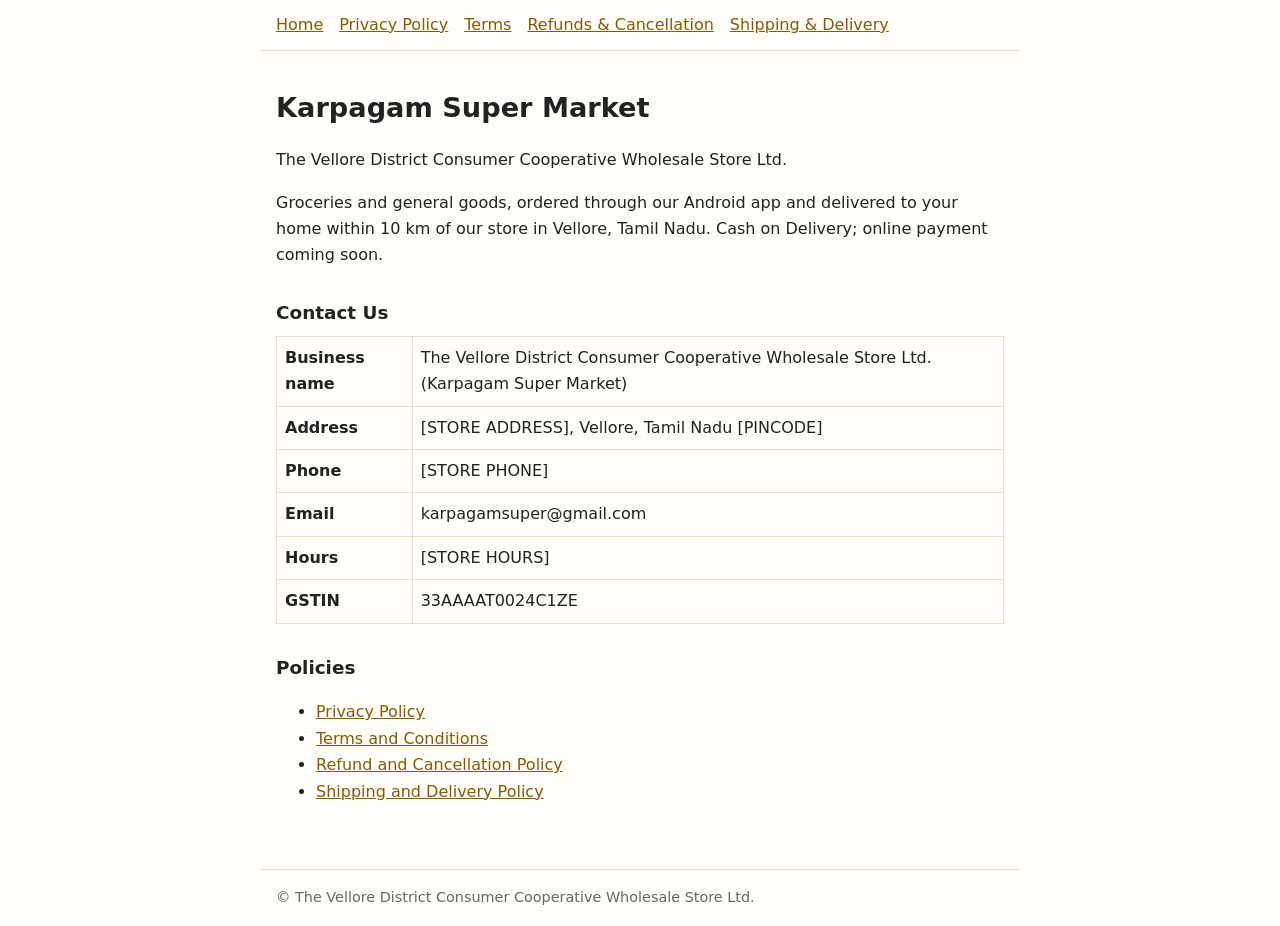
==== index.html @ 53f0761e "Policy pages for Karpagam Super Market Co-Authored-By: Claude Sonnet 5.5 <noreply@anthropic.com>" ====
<!doctype html>
<html lang="en"><head><meta charset="utf-8"><meta name="viewport" content="width=device-width,initial-scale=1">
<title>Karpagam Super Market</title><link rel="stylesheet" href="style.css"></head><body>
<nav><a href="index.html">Home</a><a href="privacy-policy.html">Privacy Policy</a><a href="terms-and-conditions.html">Terms</a><a href="refund-cancellation-policy.html">Refunds &amp; Cancellation</a><a href="shipping-delivery-policy.html">Shipping &amp; Delivery</a></nav>
<main>
<h1>Karpagam Super Market</h1>
<p>The Vellore District Consumer Cooperative Wholesale Store Ltd.</p>
<p>Groceries and general goods, ordered through our Android app and delivered to your home within 10 km of our store in Vellore, Tamil Nadu. Cash on Delivery; online payment coming soon.</p>

<h2>Contact Us</h2>
<table>
<tr><th>Business name</th><td>The Vellore District Consumer Cooperative Wholesale Store Ltd. (Karpagam Super Market)</td></tr>
<tr><th>Address</th><td>[STORE ADDRESS], Vellore, Tamil Nadu [PINCODE]</td></tr>
<tr><th>Phone</th><td>[STORE PHONE]</td></tr>
<tr><th>Email</th><td>karpagamsuper@gmail.com</td></tr>
<tr><th>Hours</th><td>[STORE HOURS]</td></tr>
<tr><th>GSTIN</th><td>33AAAAT0024C1ZE</td></tr>
</table>

<h2>Policies</h2>
<ul>
<li><a href="privacy-policy.html">Privacy Policy</a></li>
<li><a href="terms-and-conditions.html">Terms and Conditions</a></li>
<li><a href="refund-cancellation-policy.html">Refund and Cancellation Policy</a></li>
<li><a href="shipping-delivery-policy.html">Shipping and Delivery Policy</a></li>
</ul>
</main>
<footer>&copy; The Vellore District Consumer Cooperative Wholesale Store Ltd.</footer>
</body></html>
---- style.css ----
:root { --bg:#fffdf7; --fg:#222; --muted:#666; --accent:#8a5a00; --line:#e6dfcc; }
@media (prefers-color-scheme: dark) { :root { --bg:#181611; --fg:#eee; --muted:#aaa; --accent:#e0b04a; --line:#3a352a; } }
* { box-sizing:border-box; }
body { margin:0; background:var(--bg); color:var(--fg); font:16px/1.65 system-ui,-apple-system,"Segoe UI",sans-serif; }
main { max-width:760px; margin:0 auto; padding:24px 16px 48px; }
nav { display:flex; flex-wrap:wrap; gap:8px 16px; padding:12px 16px; border-bottom:1px solid var(--line); max-width:760px; margin:0 auto; }
a { color:var(--accent); }
h1 { font-size:1.7rem; margin:.4em 0 .2em; }
h2 { font-size:1.15rem; margin:1.6em 0 .4em; }
.updated { color:var(--muted); font-size:.9rem; }
footer { max-width:760px; margin:0 auto; padding:16px; border-top:1px solid var(--line); color:var(--muted); font-size:.9rem; }
table { border-collapse:collapse; width:100%; }
th,td { border:1px solid var(--line); padding:8px; text-align:left; vertical-align:top; }
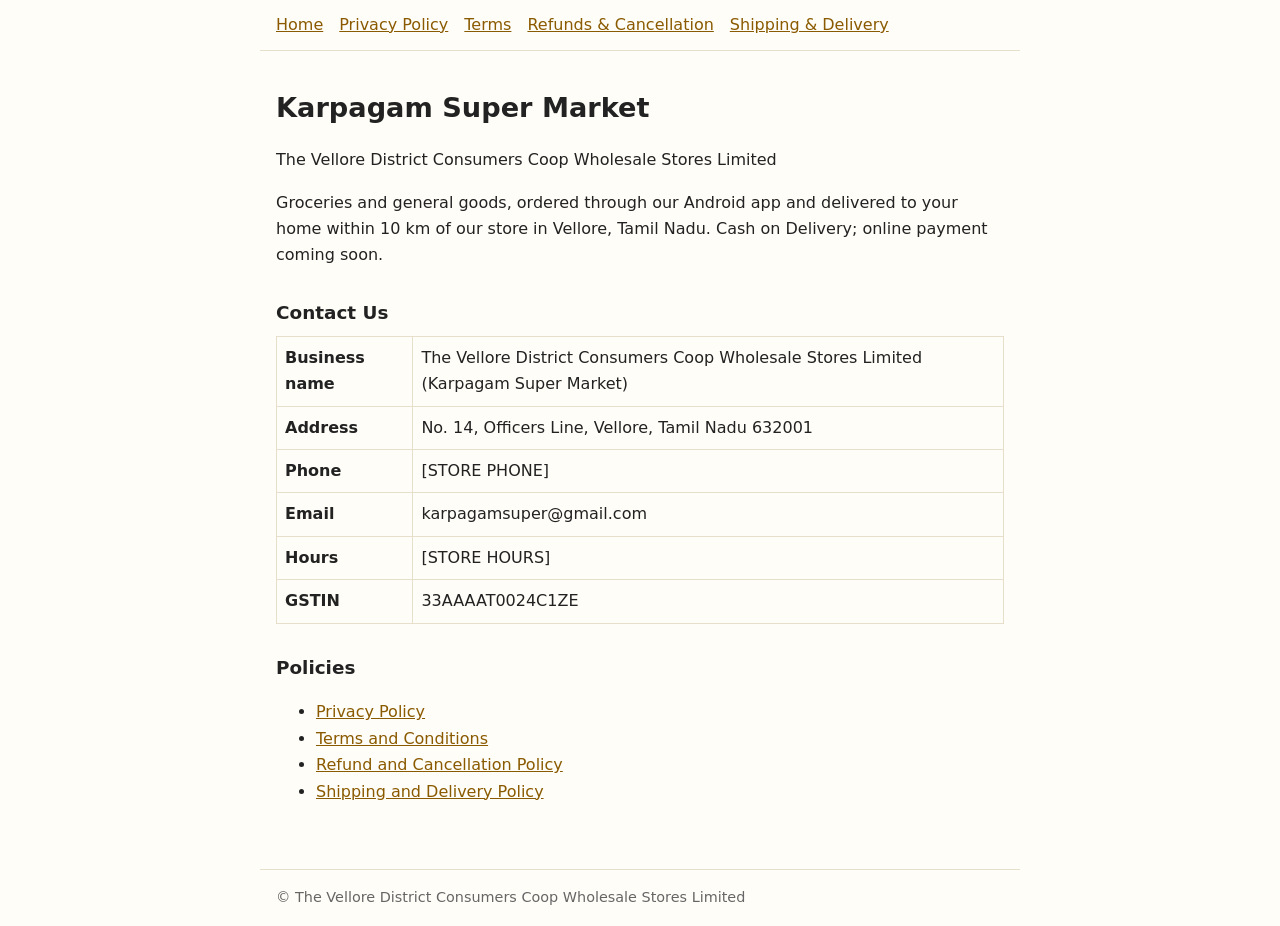
==== commit 82b99be0: "Fill store address and legal name Co-Authored-By: Claude Sonnet 5.5 <noreply@anthropic.com>" ====
--- a/index.html
+++ b/index.html
@@ -4,13 +4,13 @@
 <nav><a href="index.html">Home</a><a href="privacy-policy.html">Privacy Policy</a><a href="terms-and-conditions.html">Terms</a><a href="refund-cancellation-policy.html">Refunds &amp; Cancellation</a><a href="shipping-delivery-policy.html">Shipping &amp; Delivery</a></nav>
 <main>
 <h1>Karpagam Super Market</h1>
-<p>The Vellore District Consumer Cooperative Wholesale Store Ltd.</p>
+<p>The Vellore District Consumers Coop Wholesale Stores Limited</p>
 <p>Groceries and general goods, ordered through our Android app and delivered to your home within 10 km of our store in Vellore, Tamil Nadu. Cash on Delivery; online payment coming soon.</p>
 
 <h2>Contact Us</h2>
 <table>
-<tr><th>Business name</th><td>The Vellore District Consumer Cooperative Wholesale Store Ltd. (Karpagam Super Market)</td></tr>
-<tr><th>Address</th><td>[STORE ADDRESS], Vellore, Tamil Nadu [PINCODE]</td></tr>
+<tr><th>Business name</th><td>The Vellore District Consumers Coop Wholesale Stores Limited (Karpagam Super Market)</td></tr>
+<tr><th>Address</th><td>No. 14, Officers Line, Vellore, Tamil Nadu 632001</td></tr>
 <tr><th>Phone</th><td>[STORE PHONE]</td></tr>
 <tr><th>Email</th><td>karpagamsuper@gmail.com</td></tr>
 <tr><th>Hours</th><td>[STORE HOURS]</td></tr>
@@ -25,5 +25,5 @@
 <li><a href="shipping-delivery-policy.html">Shipping and Delivery Policy</a></li>
 </ul>
 </main>
-<footer>&copy; The Vellore District Consumer Cooperative Wholesale Store Ltd.</footer>
+<footer>&copy; The Vellore District Consumers Coop Wholesale Stores Limited</footer>
 </body></html>
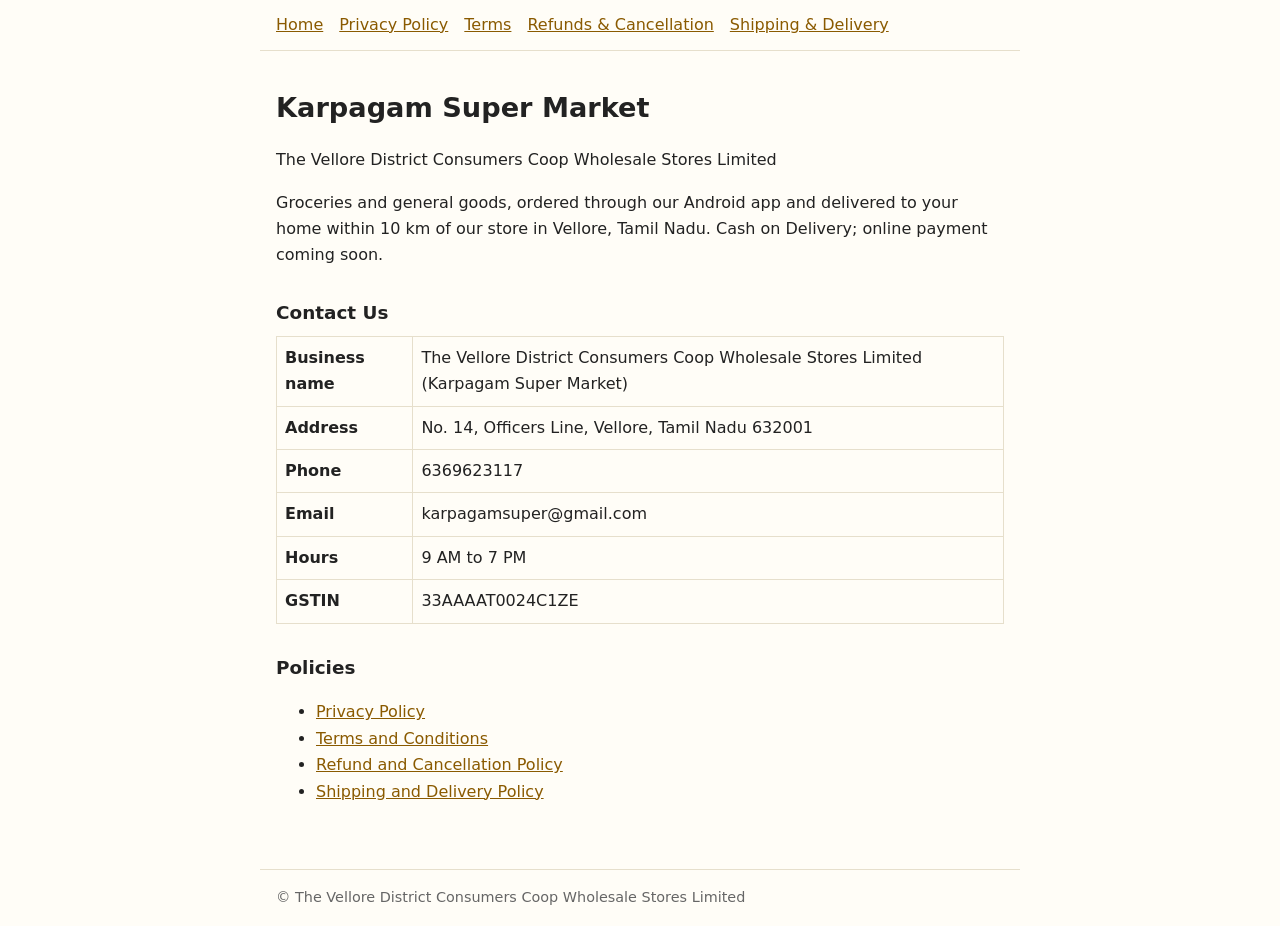
==== commit ee689882: "Fill store phone, hours and date Co-Authored-By: Claude Sonnet 5.5 <noreply@anthropic.com>" ====
--- a/index.html
+++ b/index.html
@@ -11,9 +11,9 @@
 <table>
 <tr><th>Business name</th><td>The Vellore District Consumers Coop Wholesale Stores Limited (Karpagam Super Market)</td></tr>
 <tr><th>Address</th><td>No. 14, Officers Line, Vellore, Tamil Nadu 632001</td></tr>
-<tr><th>Phone</th><td>[STORE PHONE]</td></tr>
+<tr><th>Phone</th><td>6369623117</td></tr>
 <tr><th>Email</th><td>karpagamsuper@gmail.com</td></tr>
-<tr><th>Hours</th><td>[STORE HOURS]</td></tr>
+<tr><th>Hours</th><td>9 AM to 7 PM</td></tr>
 <tr><th>GSTIN</th><td>33AAAAT0024C1ZE</td></tr>
 </table>
 
